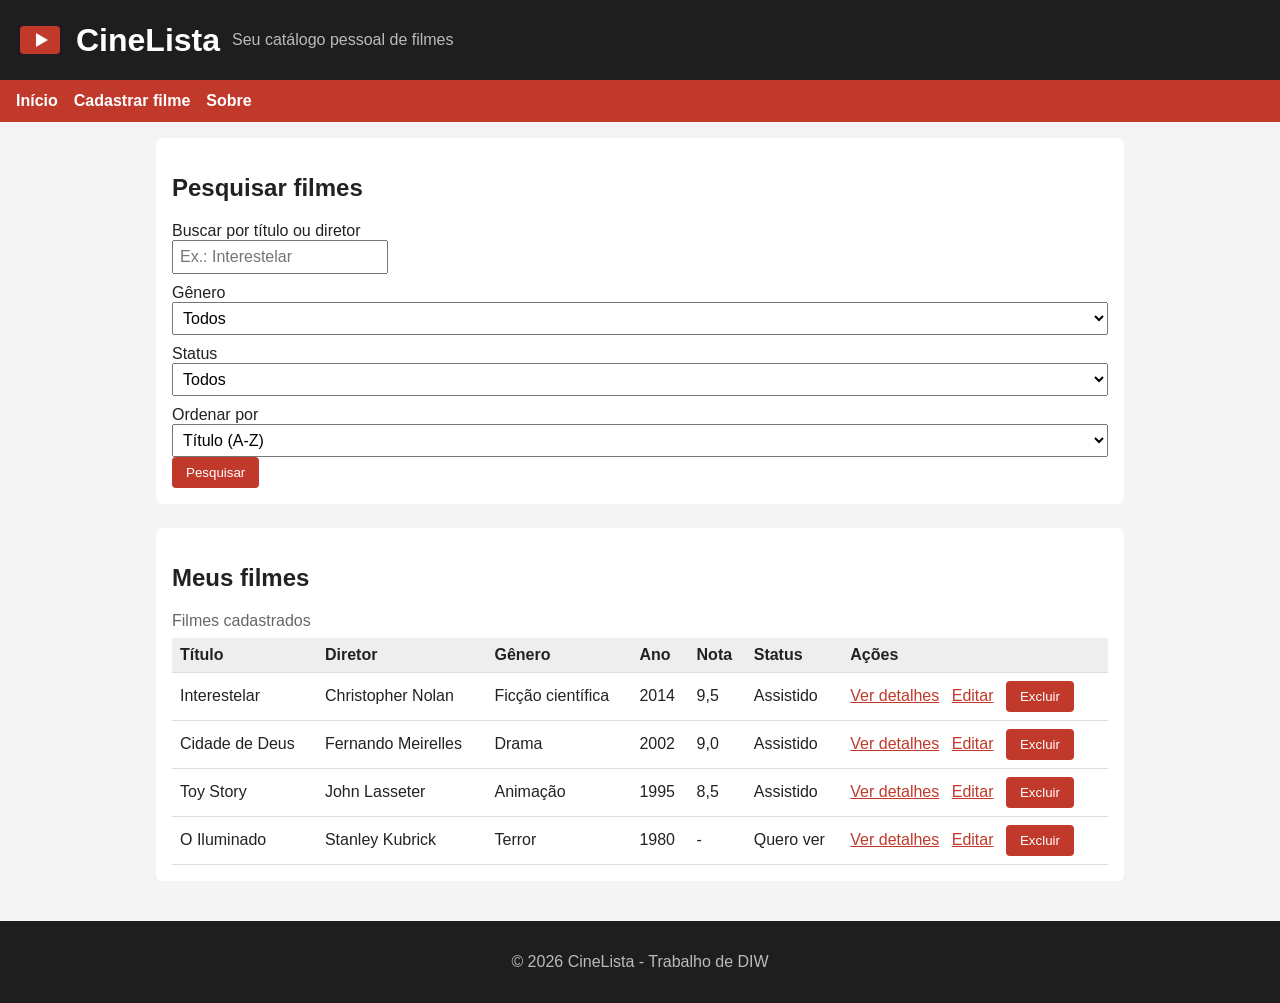
==== index.html @ 310cdd73 "feat: adiciona listagem de filmes com pesquisa, filtro e ordenação" ====
<!DOCTYPE html>
<html lang="pt-BR">
<head>
    <meta charset="UTF-8">
    <meta name="viewport" content="width=device-width, initial-scale=1.0">
    <title>CineLista - Catálogo de Filmes</title>
    <link rel="stylesheet" href="assets/css/style.css">
</head>
<body>
    <header>
        <img src="assets/img/logo.svg" alt="Logo do CineLista" width="48" height="48">
        <h1>CineLista</h1>
        <p>Seu catálogo pessoal de filmes</p>
    </header>

    <nav>
        <ul>
            <li><a href="index.html">Início</a></li>
            <li><a href="pages/cadastro.html">Cadastrar filme</a></li>
            <li><a href="pages/sobre.html">Sobre</a></li>
        </ul>
    </nav>

    <main>
        <section>
            <h2>Pesquisar filmes</h2>

            <form action="#" role="search">
                <label for="pesquisa">Buscar por título ou diretor</label>
                <input type="search" id="pesquisa" name="pesquisa" placeholder="Ex.: Interestelar">

                <label for="filtro-genero">Gênero</label>
                <select id="filtro-genero" name="filtro-genero">
                    <option value="">Todos</option>
                    <option value="acao">Ação</option>
                    <option value="animacao">Animação</option>
                    <option value="comedia">Comédia</option>
                    <option value="drama">Drama</option>
                    <option value="ficcao">Ficção científica</option>
                    <option value="terror">Terror</option>
                </select>

                <label for="filtro-status">Status</label>
                <select id="filtro-status" name="filtro-status">
                    <option value="">Todos</option>
                    <option value="assistido">Assistido</option>
                    <option value="quero-ver">Quero ver</option>
                </select>

                <label for="ordenar">Ordenar por</label>
                <select id="ordenar" name="ordenar">
                    <option value="titulo">Título (A-Z)</option>
                    <option value="ano">Ano de lançamento</option>
                    <option value="nota">Maior nota</option>
                </select>

                <button type="submit">Pesquisar</button>
            </form>
        </section>

        <section>
            <h2>Meus filmes</h2>

            <!-- Dados de exemplo, serão gerados com JavaScript depois -->
            <table>
                <caption>Filmes cadastrados</caption>
                <thead>
                    <tr>
                        <th scope="col">Título</th>
                        <th scope="col">Diretor</th>
                        <th scope="col">Gênero</th>
                        <th scope="col">Ano</th>
                        <th scope="col">Nota</th>
                        <th scope="col">Status</th>
                        <th scope="col">Ações</th>
                    </tr>
                </thead>
                <tbody>
                    <tr>
                        <td>Interestelar</td>
                        <td>Christopher Nolan</td>
                        <td>Ficção científica</td>
                        <td>2014</td>
                        <td>9,5</td>
                        <td>Assistido</td>
                        <td>
                            <a href="pages/detalhes.html">Ver detalhes</a>
                            <a href="pages/cadastro.html">Editar</a>
                            <button type="button">Excluir</button>
                        </td>
                    </tr>
                    <tr>
                        <td>Cidade de Deus</td>
                        <td>Fernando Meirelles</td>
                        <td>Drama</td>
                        <td>2002</td>
                        <td>9,0</td>
                        <td>Assistido</td>
                        <td>
                            <a href="pages/detalhes.html">Ver detalhes</a>
                            <a href="pages/cadastro.html">Editar</a>
                            <button type="button">Excluir</button>
                        </td>
                    </tr>
                    <tr>
                        <td>Toy Story</td>
                        <td>John Lasseter</td>
                        <td>Animação</td>
                        <td>1995</td>
                        <td>8,5</td>
                        <td>Assistido</td>
                        <td>
                            <a href="pages/detalhes.html">Ver detalhes</a>
                            <a href="pages/cadastro.html">Editar</a>
                            <button type="button">Excluir</button>
                        </td>
                    </tr>
                    <tr>
                        <td>O Iluminado</td>
                        <td>Stanley Kubrick</td>
                        <td>Terror</td>
                        <td>1980</td>
                        <td>-</td>
                        <td>Quero ver</td>
                        <td>
                            <a href="pages/detalhes.html">Ver detalhes</a>
                            <a href="pages/cadastro.html">Editar</a>
                            <button type="button">Excluir</button>
                        </td>
                    </tr>
                </tbody>
            </table>
        </section>
    </main>

    <footer>
        <p>&copy; 2026 CineLista - Trabalho de DIW</p>
    </footer>

    <script src="assets/js/script.js"></script>
</body>
</html>
---- assets/css/style.css ----
* {
    box-sizing: border-box;
}

body {
    margin: 0;
    font-family: Arial, Helvetica, sans-serif;
    background-color: #f4f4f4;
    color: #222;
}

header {
    display: flex;
    align-items: center;
    gap: 12px;
    padding: 16px;
    background-color: #1e1e1e;
    color: #fff;
}

header h1 {
    margin: 0;
}

header p {
    margin: 0;
    color: #bbb;
}

nav ul {
    display: flex;
    gap: 16px;
    margin: 0;
    padding: 12px 16px;
    list-style: none;
    background-color: #c0392b;
}

nav a {
    color: #fff;
    text-decoration: none;
    font-weight: bold;
}

main {
    max-width: 1000px;
    margin: 0 auto;
    padding: 16px;
}

footer {
    padding: 16px;
    text-align: center;
    background-color: #1e1e1e;
    color: #bbb;
}

section {
    margin-bottom: 24px;
    padding: 16px;
    background-color: #fff;
    border-radius: 6px;
}

fieldset {
    margin-bottom: 16px;
    border: 1px solid #ddd;
}

form label {
    display: block;
    margin-top: 10px;
}

form input[type="radio"] + label {
    display: inline;
    margin-right: 12px;
}

input,
select,
textarea {
    padding: 6px;
    font-size: 1rem;
}

input[type="text"],
input[type="url"],
select,
textarea {
    width: 100%;
}

button {
    padding: 8px 14px;
    border: none;
    border-radius: 4px;
    background-color: #c0392b;
    color: #fff;
    cursor: pointer;
}

button[type="reset"] {
    background-color: #777;
}

table {
    width: 100%;
    border-collapse: collapse;
}

caption {
    margin-bottom: 8px;
    text-align: left;
    color: #666;
}

th,
td {
    padding: 8px;
    border-bottom: 1px solid #ddd;
    text-align: left;
}

th {
    background-color: #eee;
}

td a {
    margin-right: 8px;
    color: #c0392b;
}

/* Deixa a tabela rolar sozinha em telas pequenas */
@media (max-width: 700px) {
    table {
        display: block;
        overflow-x: auto;
    }
}
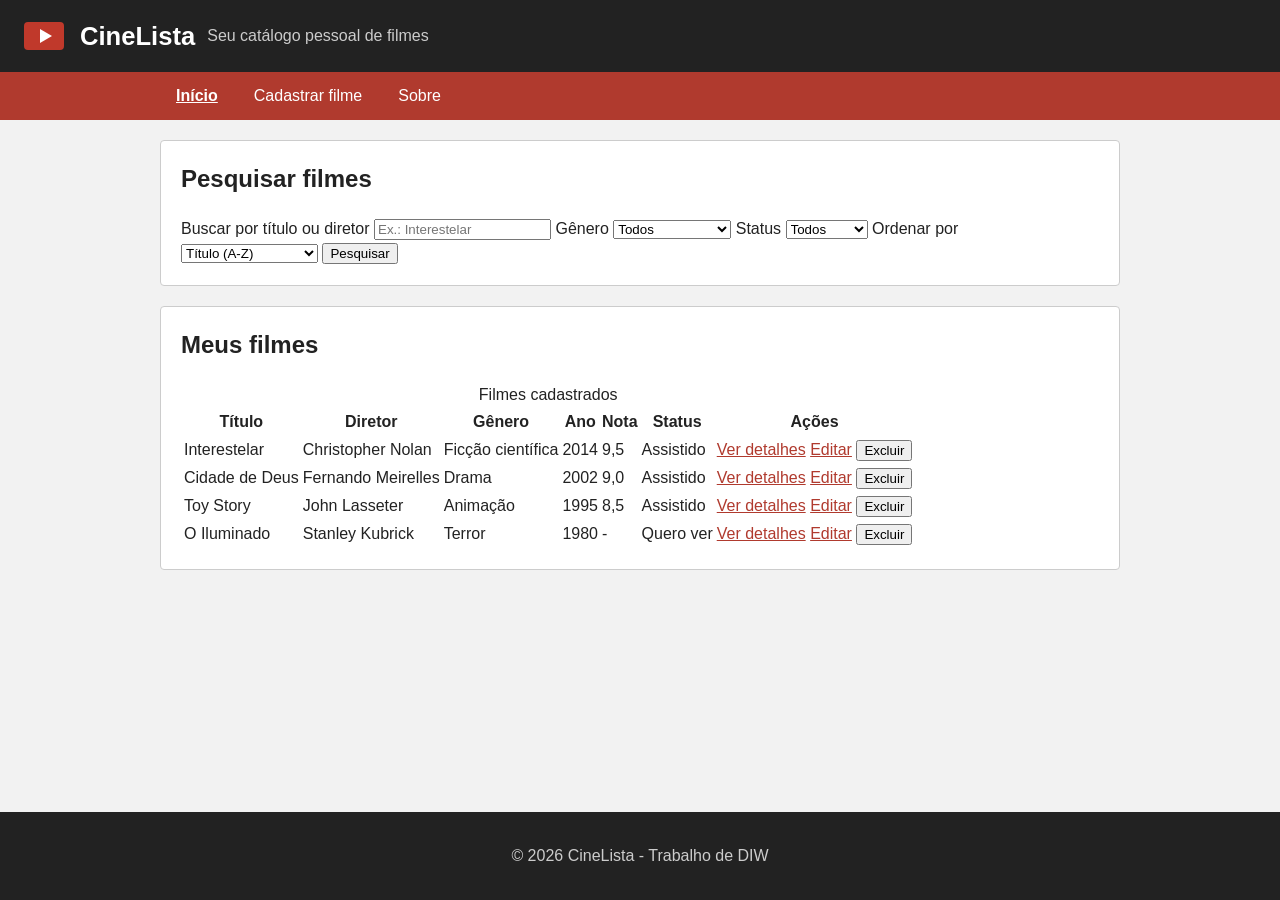
==== commit e1297acc: "style: define cores, fonte e layout base do site" ====
--- a/index.html
+++ b/index.html
@@ -15,7 +15,7 @@
 
     <nav>
         <ul>
-            <li><a href="index.html">Início</a></li>
+            <li><a href="index.html" aria-current="page">Início</a></li>
             <li><a href="pages/cadastro.html">Cadastrar filme</a></li>
             <li><a href="pages/sobre.html">Sobre</a></li>
         </ul>
--- a/assets/css/style.css
+++ b/assets/css/style.css
@@ -1,140 +1,116 @@
+/* Cores usadas no site */
+:root {
+    --vermelho: #b03a2e;
+    --vermelho-escuro: #8a2c23;
+    --escuro: #222222;
+    --cinza: #555555;
+    --borda: #cccccc;
+    --fundo: #f2f2f2;
+}
+
 * {
     box-sizing: border-box;
 }
 
 body {
+    display: flex;
+    flex-direction: column;
+    min-height: 100vh;
     margin: 0;
     font-family: Arial, Helvetica, sans-serif;
-    background-color: #f4f4f4;
-    color: #222;
+    font-size: 16px;
+    line-height: 1.5;
+    color: var(--escuro);
+    background-color: var(--fundo);
+}
+
+h2 {
+    margin-top: 0;
+    font-size: 1.5rem;
+}
+
+a {
+    color: var(--vermelho);
+}
+
+img {
+    max-width: 100%;
+}
+
+/* Contorno visível ao navegar com o teclado */
+a:focus-visible,
+button:focus-visible {
+    outline: 3px solid #1a73e8;
+    outline-offset: 2px;
 }
 
 header {
     display: flex;
     align-items: center;
     gap: 12px;
-    padding: 16px;
-    background-color: #1e1e1e;
+    padding: 12px 20px;
     color: #fff;
+    background-color: var(--escuro);
 }
 
 header h1 {
     margin: 0;
+    font-size: 1.6rem;
 }
 
 header p {
     margin: 0;
-    color: #bbb;
+    color: #cccccc;
+}
+
+nav {
+    background-color: var(--vermelho);
 }
 
 nav ul {
     display: flex;
-    gap: 16px;
-    margin: 0;
-    padding: 12px 16px;
+    gap: 4px;
+    max-width: 1000px;
+    margin: 0 auto;
+    padding: 0 20px;
     list-style: none;
-    background-color: #c0392b;
 }
 
 nav a {
+    display: block;
+    padding: 12px 16px;
     color: #fff;
     text-decoration: none;
+}
+
+nav a:hover {
+    background-color: var(--vermelho-escuro);
+}
+
+nav a[aria-current="page"] {
     font-weight: bold;
+    text-decoration: underline;
 }
 
 main {
+    flex: 1;
+    width: 100%;
     max-width: 1000px;
     margin: 0 auto;
-    padding: 16px;
+    padding: 20px;
+}
+
+section {
+    margin-bottom: 20px;
+    padding: 20px;
+    background-color: #fff;
+    border: 1px solid var(--borda);
+    border-radius: 4px;
 }
 
 footer {
     padding: 16px;
     text-align: center;
-    background-color: #1e1e1e;
-    color: #bbb;
+    color: #cccccc;
+    background-color: var(--escuro);
 }
-
-section {
-    margin-bottom: 24px;
-    padding: 16px;
-    background-color: #fff;
-    border-radius: 6px;
-}
-
-fieldset {
-    margin-bottom: 16px;
-    border: 1px solid #ddd;
-}
-
-form label {
-    display: block;
-    margin-top: 10px;
-}
-
-form input[type="radio"] + label {
-    display: inline;
-    margin-right: 12px;
-}
-
-input,
-select,
-textarea {
-    padding: 6px;
-    font-size: 1rem;
-}
-
-input[type="text"],
-input[type="url"],
-select,
-textarea {
-    width: 100%;
-}
-
-button {
-    padding: 8px 14px;
-    border: none;
-    border-radius: 4px;
-    background-color: #c0392b;
-    color: #fff;
-    cursor: pointer;
-}
-
-button[type="reset"] {
-    background-color: #777;
-}
-
-table {
-    width: 100%;
-    border-collapse: collapse;
-}
-
-caption {
-    margin-bottom: 8px;
-    text-align: left;
-    color: #666;
-}
-
-th,
-td {
-    padding: 8px;
-    border-bottom: 1px solid #ddd;
-    text-align: left;
-}
-
-th {
-    background-color: #eee;
-}
-
-td a {
-    margin-right: 8px;
-    color: #c0392b;
-}
-
-/* Deixa a tabela rolar sozinha em telas pequenas */
-@media (max-width: 700px) {
-    table {
-        display: block;
-        overflow-x: auto;
-    }
-}
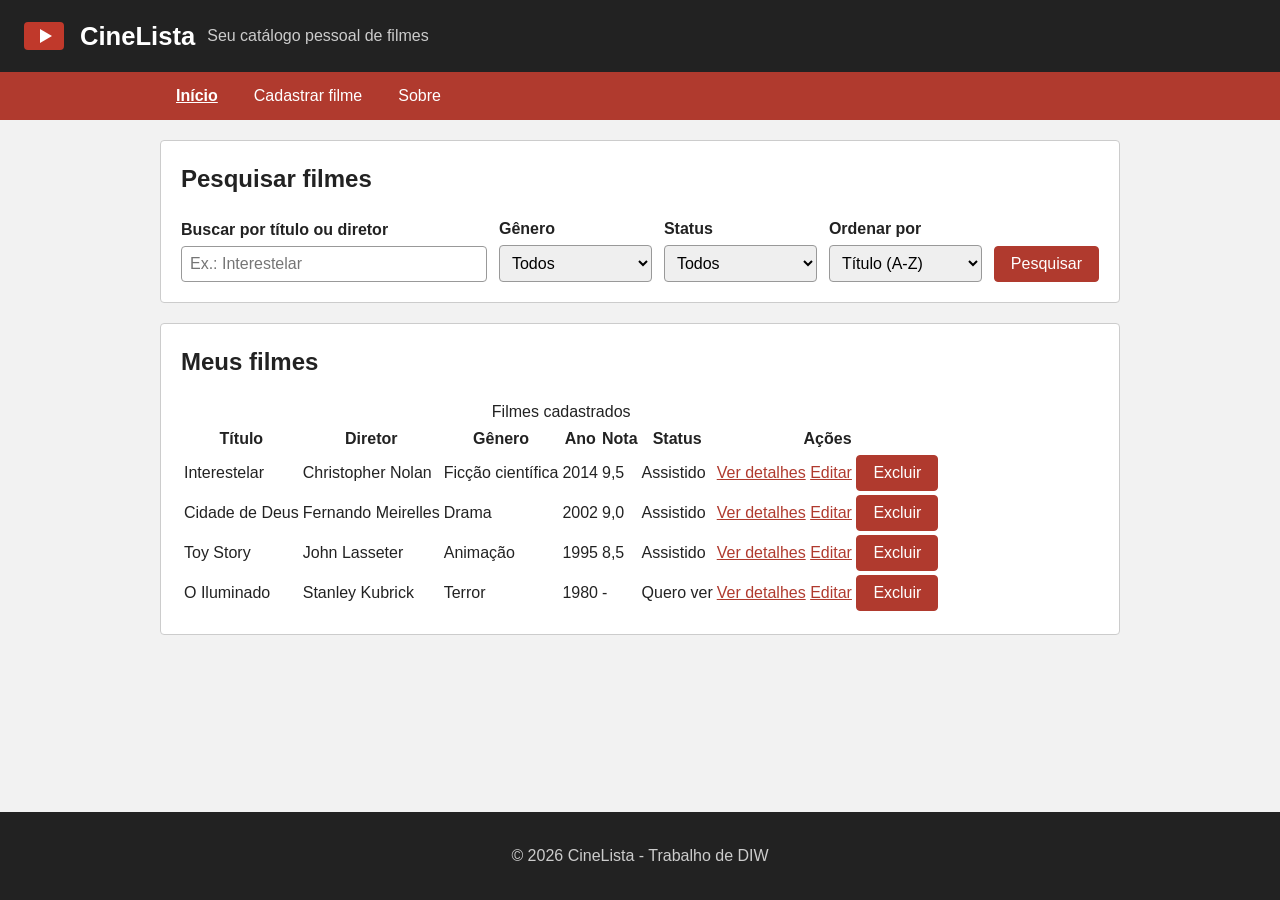
==== commit 82404d21: "style: organiza pesquisa, filtros e ordenação com grid" ====
--- a/index.html
+++ b/index.html
@@ -25,34 +25,42 @@
         <section>
             <h2>Pesquisar filmes</h2>
 
-            <form action="#" role="search">
-                <label for="pesquisa">Buscar por título ou diretor</label>
-                <input type="search" id="pesquisa" name="pesquisa" placeholder="Ex.: Interestelar">
+            <form action="#" role="search" class="pesquisa">
+                <div class="campo">
+                    <label for="pesquisa">Buscar por título ou diretor</label>
+                    <input type="search" id="pesquisa" name="pesquisa" placeholder="Ex.: Interestelar">
+                </div>
 
-                <label for="filtro-genero">Gênero</label>
-                <select id="filtro-genero" name="filtro-genero">
-                    <option value="">Todos</option>
-                    <option value="acao">Ação</option>
-                    <option value="animacao">Animação</option>
-                    <option value="comedia">Comédia</option>
-                    <option value="drama">Drama</option>
-                    <option value="ficcao">Ficção científica</option>
-                    <option value="terror">Terror</option>
-                </select>
+                <div class="campo">
+                    <label for="filtro-genero">Gênero</label>
+                    <select id="filtro-genero" name="filtro-genero">
+                        <option value="">Todos</option>
+                        <option value="acao">Ação</option>
+                        <option value="animacao">Animação</option>
+                        <option value="comedia">Comédia</option>
+                        <option value="drama">Drama</option>
+                        <option value="ficcao">Ficção científica</option>
+                        <option value="terror">Terror</option>
+                    </select>
+                </div>
 
-                <label for="filtro-status">Status</label>
-                <select id="filtro-status" name="filtro-status">
-                    <option value="">Todos</option>
-                    <option value="assistido">Assistido</option>
-                    <option value="quero-ver">Quero ver</option>
-                </select>
+                <div class="campo">
+                    <label for="filtro-status">Status</label>
+                    <select id="filtro-status" name="filtro-status">
+                        <option value="">Todos</option>
+                        <option value="assistido">Assistido</option>
+                        <option value="quero-ver">Quero ver</option>
+                    </select>
+                </div>
 
-                <label for="ordenar">Ordenar por</label>
-                <select id="ordenar" name="ordenar">
-                    <option value="titulo">Título (A-Z)</option>
-                    <option value="ano">Ano de lançamento</option>
-                    <option value="nota">Maior nota</option>
-                </select>
+                <div class="campo">
+                    <label for="ordenar">Ordenar por</label>
+                    <select id="ordenar" name="ordenar">
+                        <option value="titulo">Título (A-Z)</option>
+                        <option value="ano">Ano de lançamento</option>
+                        <option value="nota">Maior nota</option>
+                    </select>
+                </div>
 
                 <button type="submit">Pesquisar</button>
             </form>
--- a/assets/css/style.css
+++ b/assets/css/style.css
@@ -114,3 +114,112 @@
     color: #cccccc;
     background-color: var(--escuro);
 }
+
+/* Botões */
+button,
+.botao {
+    display: inline-block;
+    padding: 8px 16px;
+    font-size: 1rem;
+    color: #fff;
+    text-decoration: none;
+    background-color: var(--vermelho);
+    border: 1px solid var(--vermelho);
+    border-radius: 4px;
+    cursor: pointer;
+}
+
+button:hover,
+.botao:hover {
+    background-color: var(--vermelho-escuro);
+}
+
+.secundario {
+    color: var(--escuro);
+    background-color: #fff;
+    border-color: var(--borda);
+}
+
+.secundario:hover {
+    background-color: #e6e6e6;
+}
+
+/* Formulário */
+.formulario fieldset {
+    display: grid;
+    grid-template-columns: 1fr 1fr;
+    gap: 16px;
+    margin: 0 0 20px;
+    padding: 16px;
+    border: 1px solid var(--borda);
+}
+
+legend {
+    font-weight: bold;
+}
+
+.campo {
+    display: flex;
+    flex-direction: column;
+    gap: 4px;
+}
+
+/* Campo que ocupa as duas colunas */
+.inteiro {
+    grid-column: 1 / 3;
+}
+
+label {
+    font-weight: bold;
+}
+
+input,
+select,
+textarea {
+    width: 100%;
+    padding: 8px;
+    font-family: inherit;
+    font-size: 1rem;
+    border: 1px solid #999999;
+    border-radius: 4px;
+}
+
+input:focus,
+select:focus,
+textarea:focus {
+    border-color: #1a73e8;
+    outline: 2px solid #1a73e8;
+}
+
+.opcoes {
+    display: flex;
+    gap: 20px;
+}
+
+.opcoes label {
+    font-weight: normal;
+}
+
+.opcoes input {
+    width: auto;
+}
+
+.botoes {
+    display: flex;
+    gap: 10px;
+}
+
+/* Pesquisa, filtros e ordenação lado a lado */
+.pesquisa {
+    display: grid;
+    grid-template-columns: 2fr 1fr 1fr 1fr auto;
+    gap: 12px;
+    align-items: end;
+}
+
+.aviso {
+    padding: 10px;
+    background-color: #fff8dc;
+    border: 1px solid #e0c96b;
+    border-radius: 4px;
+}
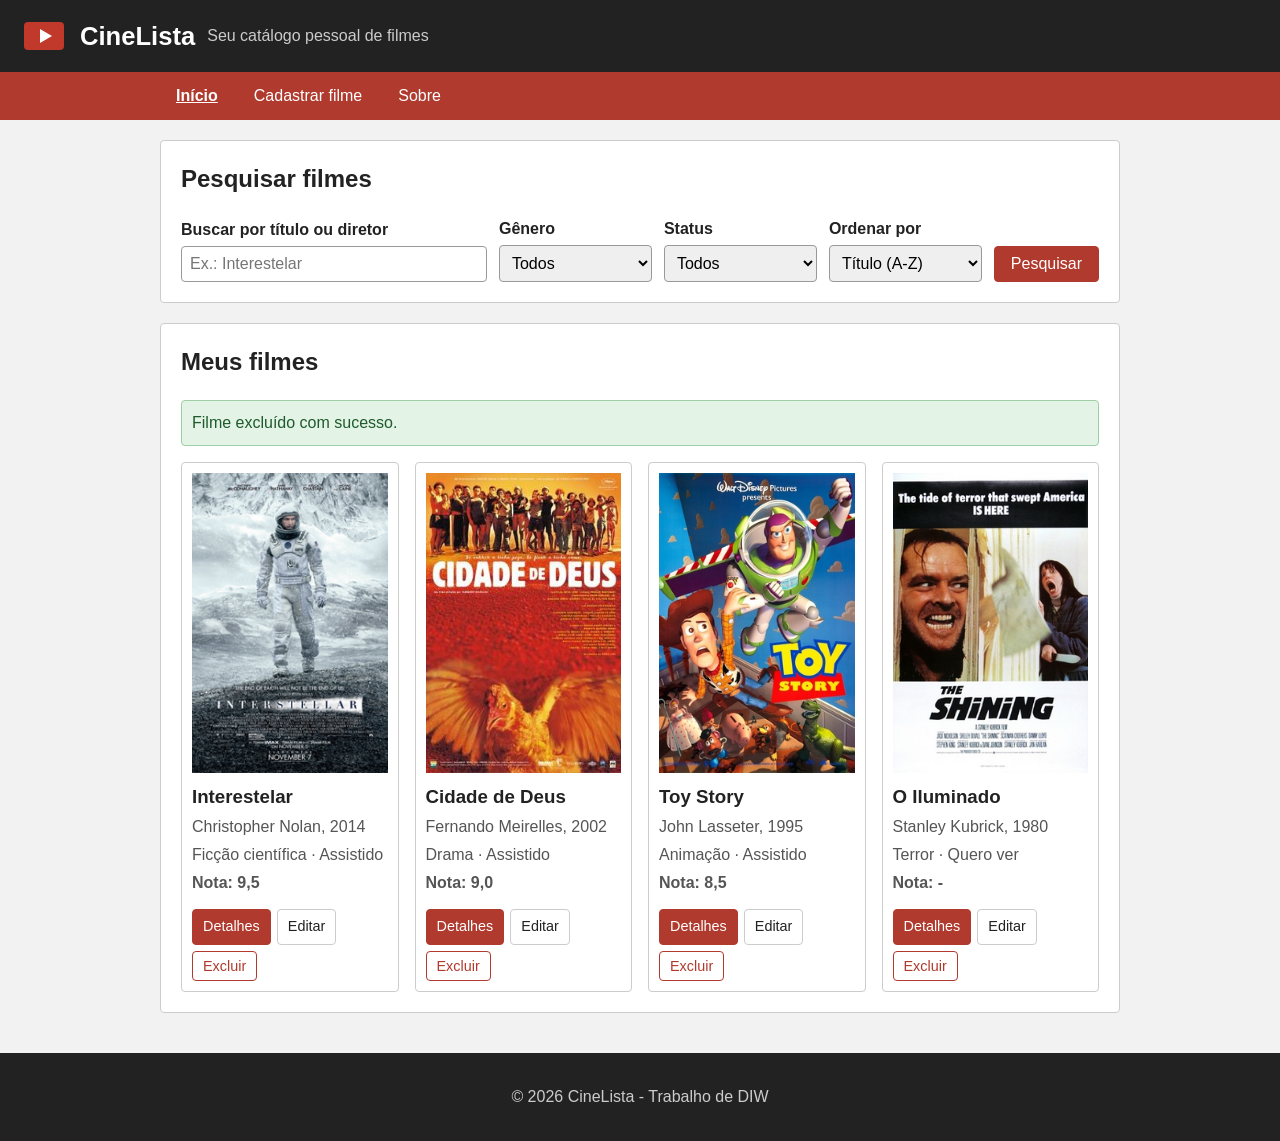
==== commit e5dc6983: "style: troca tabela por cards com os pôsteres dos filmes" ====
--- a/index.html
+++ b/index.html
@@ -69,75 +69,65 @@
         <section>
             <h2>Meus filmes</h2>
 
+            <p class="sucesso">Filme excluído com sucesso.</p>
+
             <!-- Dados de exemplo, serão gerados com JavaScript depois -->
-            <table>
-                <caption>Filmes cadastrados</caption>
-                <thead>
-                    <tr>
-                        <th scope="col">Título</th>
-                        <th scope="col">Diretor</th>
-                        <th scope="col">Gênero</th>
-                        <th scope="col">Ano</th>
-                        <th scope="col">Nota</th>
-                        <th scope="col">Status</th>
-                        <th scope="col">Ações</th>
-                    </tr>
-                </thead>
-                <tbody>
-                    <tr>
-                        <td>Interestelar</td>
-                        <td>Christopher Nolan</td>
-                        <td>Ficção científica</td>
-                        <td>2014</td>
-                        <td>9,5</td>
-                        <td>Assistido</td>
-                        <td>
-                            <a href="pages/detalhes.html">Ver detalhes</a>
-                            <a href="pages/cadastro.html">Editar</a>
-                            <button type="button">Excluir</button>
-                        </td>
-                    </tr>
-                    <tr>
-                        <td>Cidade de Deus</td>
-                        <td>Fernando Meirelles</td>
-                        <td>Drama</td>
-                        <td>2002</td>
-                        <td>9,0</td>
-                        <td>Assistido</td>
-                        <td>
-                            <a href="pages/detalhes.html">Ver detalhes</a>
-                            <a href="pages/cadastro.html">Editar</a>
-                            <button type="button">Excluir</button>
-                        </td>
-                    </tr>
-                    <tr>
-                        <td>Toy Story</td>
-                        <td>John Lasseter</td>
-                        <td>Animação</td>
-                        <td>1995</td>
-                        <td>8,5</td>
-                        <td>Assistido</td>
-                        <td>
-                            <a href="pages/detalhes.html">Ver detalhes</a>
-                            <a href="pages/cadastro.html">Editar</a>
-                            <button type="button">Excluir</button>
-                        </td>
-                    </tr>
-                    <tr>
-                        <td>O Iluminado</td>
-                        <td>Stanley Kubrick</td>
-                        <td>Terror</td>
-                        <td>1980</td>
-                        <td>-</td>
-                        <td>Quero ver</td>
-                        <td>
-                            <a href="pages/detalhes.html">Ver detalhes</a>
-                            <a href="pages/cadastro.html">Editar</a>
-                            <button type="button">Excluir</button>
-                        </td>
-                    </tr>
-                </tbody>
-            </table>
+            <div class="lista">
+                <article class="card">
+                    <img src="assets/img/interestelar.jpg" alt="Pôster de Interestelar">
+                    <h3>Interestelar</h3>
+                    <p>Christopher Nolan, 2014</p>
+                    <p>Ficção científica · Assistido</p>
+                    <p><strong>Nota: 9,5</strong></p>
+                    <div class="acoes">
+                        <a href="pages/detalhes.html" class="botao">Detalhes</a>
+                        <a href="pages/cadastro.html" class="botao secundario">Editar</a>
+                        <button type="button" class="excluir">Excluir</button>
+                    </div>
+                </article>
+
+                <article class="card">
+                    <img src="assets/img/cidade-de-deus.jpg" alt="Pôster de Cidade de Deus">
+                    <h3>Cidade de Deus</h3>
+                    <p>Fernando Meirelles, 2002</p>
+                    <p>Drama · Assistido</p>
+                    <p><strong>Nota: 9,0</strong></p>
+                    <div class="acoes">
+                        <a href="pages/detalhes.html" class="botao">Detalhes</a>
+                        <a href="pages/cadastro.html" class="botao secundario">Editar</a>
+                        <button type="button" class="excluir">Excluir</button>
+                    </div>
+                </article>
+
+                <article class="card">
+                    <img src="assets/img/toy-story.jpg" alt="Pôster de Toy Story">
+                    <h3>Toy Story</h3>
+                    <p>John Lasseter, 1995</p>
+                    <p>Animação · Assistido</p>
+                    <p><strong>Nota: 8,5</strong></p>
+                    <div class="acoes">
+                        <a href="pages/detalhes.html" class="botao">Detalhes</a>
+                        <a href="pages/cadastro.html" class="botao secundario">Editar</a>
+                        <button type="button" class="excluir">Excluir</button>
+                    </div>
+                </article>
+
+                <article class="card">
+                    <img src="assets/img/o-iluminado.jpg" alt="Pôster de O Iluminado">
+                    <h3>O Iluminado</h3>
+                    <p>Stanley Kubrick, 1980</p>
+                    <p>Terror · Quero ver</p>
+                    <p><strong>Nota: -</strong></p>
+                    <div class="acoes">
+                        <a href="pages/detalhes.html" class="botao">Detalhes</a>
+                        <a href="pages/cadastro.html" class="botao secundario">Editar</a>
+                        <button type="button" class="excluir">Excluir</button>
+                    </div>
+                </article>
+            </div>
+
+            <!-- Mostrado quando a pesquisa não encontrar nada (Etapa 3) -->
+            <p class="vazio" hidden>Nenhum filme encontrado.</p>
         </section>
     </main>
 
--- a/assets/css/style.css
+++ b/assets/css/style.css
@@ -217,6 +217,78 @@
     align-items: end;
 }
 
+/* Listagem em cards */
+.lista {
+    display: grid;
+    grid-template-columns: repeat(4, 1fr);
+    gap: 16px;
+}
+
+.card {
+    display: flex;
+    flex-direction: column;
+    padding: 10px;
+    border: 1px solid var(--borda);
+    border-radius: 4px;
+}
+
+.card:hover {
+    border-color: var(--vermelho);
+}
+
+.card img {
+    width: 100%;
+    height: 300px;
+    object-fit: cover;
+}
+
+.card h3 {
+    margin: 10px 0 4px;
+}
+
+.card p {
+    margin: 0 0 4px;
+    color: var(--cinza);
+}
+
+.acoes {
+    display: flex;
+    flex-wrap: wrap;
+    gap: 6px;
+    margin-top: auto;
+    padding-top: 10px;
+}
+
+.acoes .botao,
+.acoes button {
+    padding: 6px 10px;
+    font-size: 0.9rem;
+}
+
+.excluir {
+    color: var(--vermelho);
+    background-color: #fff;
+}
+
+.excluir:hover {
+    color: #fff;
+}
+
+.sucesso {
+    padding: 10px;
+    color: #1e5a2b;
+    background-color: #e3f3e6;
+    border: 1px solid #9ccfa6;
+    border-radius: 4px;
+}
+
+.vazio {
+    padding: 20px;
+    text-align: center;
+    color: var(--cinza);
+    border: 1px dashed var(--borda);
+}
+
 .aviso {
     padding: 10px;
     background-color: #fff8dc;
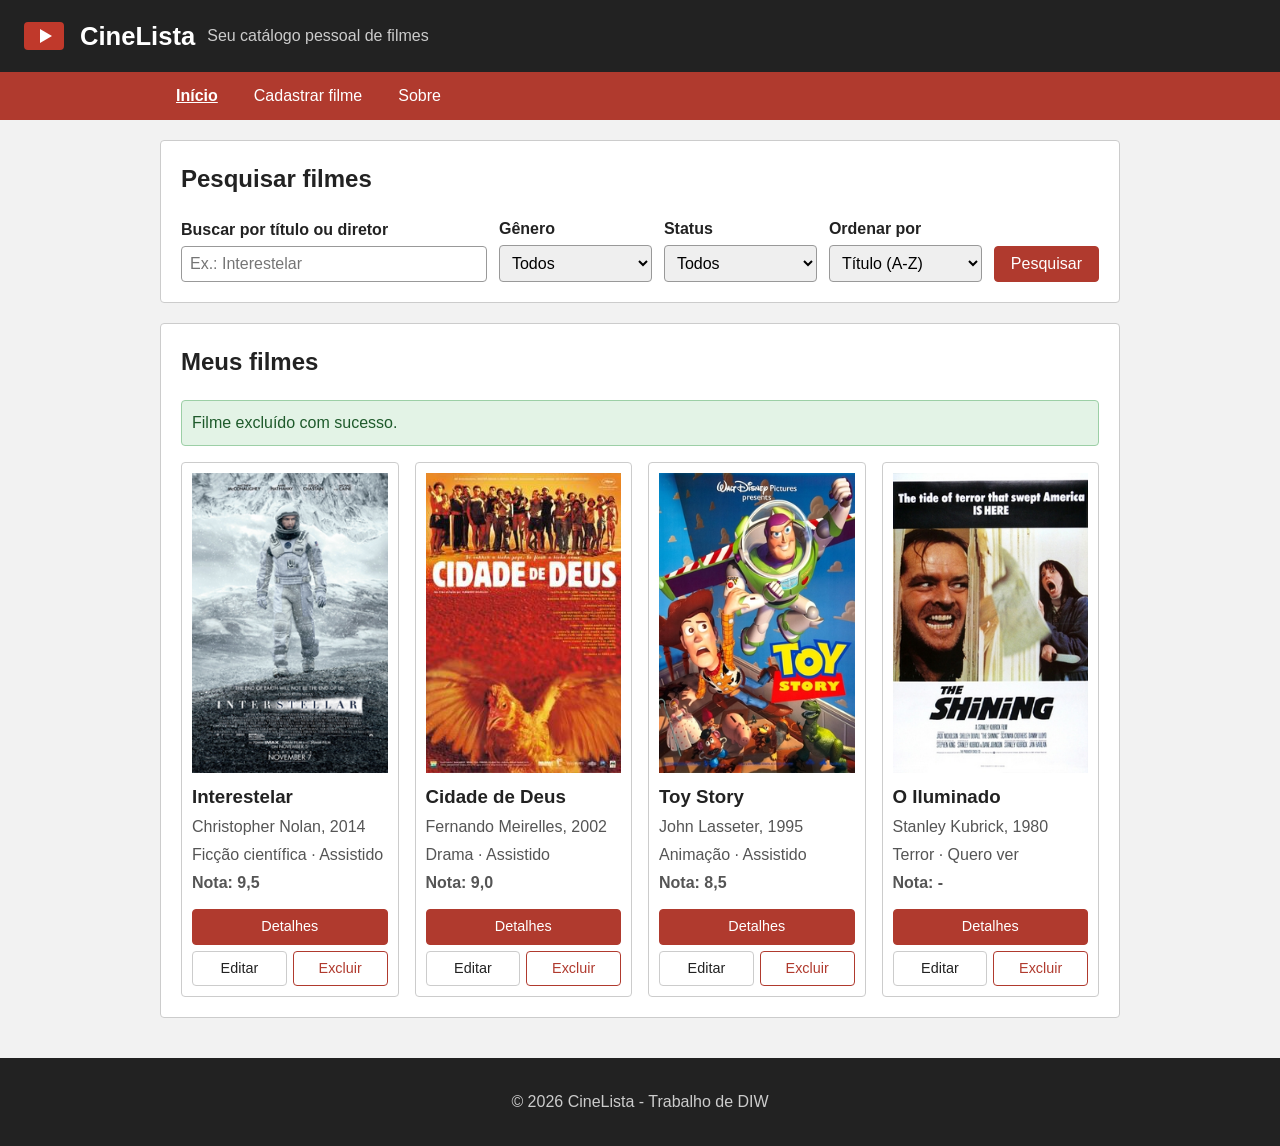
==== commit d45c254d: "feat: adiciona armazenamento dos filmes com localStorage" ====
--- a/index.html
+++ b/index.html
@@ -135,6 +135,6 @@
         <p>&copy; 2026 CineLista - Trabalho de DIW</p>
     </footer>
 
-    <script src="assets/js/script.js"></script>
+    <script src="assets/js/dados.js"></script>
 </body>
 </html>
--- a/assets/css/style.css
+++ b/assets/css/style.css
@@ -251,18 +251,24 @@
     color: var(--cinza);
 }
 
+/* "Detalhes" em cima, "Editar" e "Excluir" embaixo */
 .acoes {
-    display: flex;
-    flex-wrap: wrap;
+    display: grid;
+    grid-template-columns: 1fr 1fr;
     gap: 6px;
     margin-top: auto;
     padding-top: 10px;
+}
+
+.acoes .botao:first-child {
+    grid-column: 1 / 3;
 }
 
 .acoes .botao,
 .acoes button {
     padding: 6px 10px;
     font-size: 0.9rem;
+    text-align: center;
 }
 
 .excluir {
@@ -289,9 +295,153 @@
     border: 1px dashed var(--borda);
 }
 
+/* Página de detalhes: filme à esquerda, aside à direita */
+.detalhes {
+    display: grid;
+    grid-template-columns: 3fr 1fr;
+    gap: 20px;
+    align-items: start;
+}
+
+.filme,
+aside {
+    padding: 20px;
+    background-color: #fff;
+    border: 1px solid var(--borda);
+    border-radius: 4px;
+}
+
+/* Dentro do filme: pôster | ficha, e a sinopse embaixo */
+.filme {
+    display: grid;
+    grid-template-columns: 200px 1fr;
+    gap: 20px;
+}
+
+.filme h2,
+.sinopse {
+    grid-column: 1 / 3;
+}
+
+figure {
+    margin: 0;
+}
+
+figcaption {
+    font-size: 0.85rem;
+    color: var(--cinza);
+}
+
+dl {
+    display: grid;
+    grid-template-columns: auto 1fr;
+    gap: 8px 16px;
+    margin: 0;
+    align-content: start;
+}
+
+dt {
+    font-weight: bold;
+}
+
+dd {
+    margin: 0;
+}
+
+aside h3 {
+    margin-top: 0;
+}
+
+aside ul {
+    padding-left: 20px;
+}
+
 .aviso {
     padding: 10px;
     background-color: #fff8dc;
     border: 1px solid #e0c96b;
     border-radius: 4px;
 }
+
+/* Tablets */
+@media (max-width: 900px) {
+    .lista {
+        grid-template-columns: repeat(2, 1fr);
+    }
+
+    .pesquisa {
+        grid-template-columns: 1fr 1fr;
+    }
+
+    .detalhes {
+        grid-template-columns: 1fr;
+    }
+}
+
+/* Celulares */
+@media (max-width: 600px) {
+    header {
+        flex-wrap: wrap;
+    }
+
+    header p {
+        width: 100%;
+    }
+
+    nav ul {
+        flex-direction: column;
+        gap: 0;
+        padding: 0;
+    }
+
+    main {
+        padding: 12px;
+    }
+
+    section {
+        padding: 14px;
+    }
+
+    .pesquisa,
+    .formulario fieldset {
+        grid-template-columns: 1fr;
+    }
+
+    .inteiro {
+        grid-column: auto;
+    }
+
+    .lista {
+        grid-template-columns: 1fr;
+    }
+
+    .card img {
+        width: 200px;
+        height: auto;
+        margin: 0 auto;
+    }
+
+    .filme {
+        grid-template-columns: 1fr;
+    }
+
+    .filme h2,
+    .sinopse {
+        grid-column: auto;
+    }
+
+    figure img {
+        display: block;
+        width: 200px;
+        margin: 0 auto;
+    }
+
+    .botoes {
+        flex-direction: column;
+    }
+
+    .botoes .botao,
+    .botoes button {
+        text-align: center;
+    }
+}
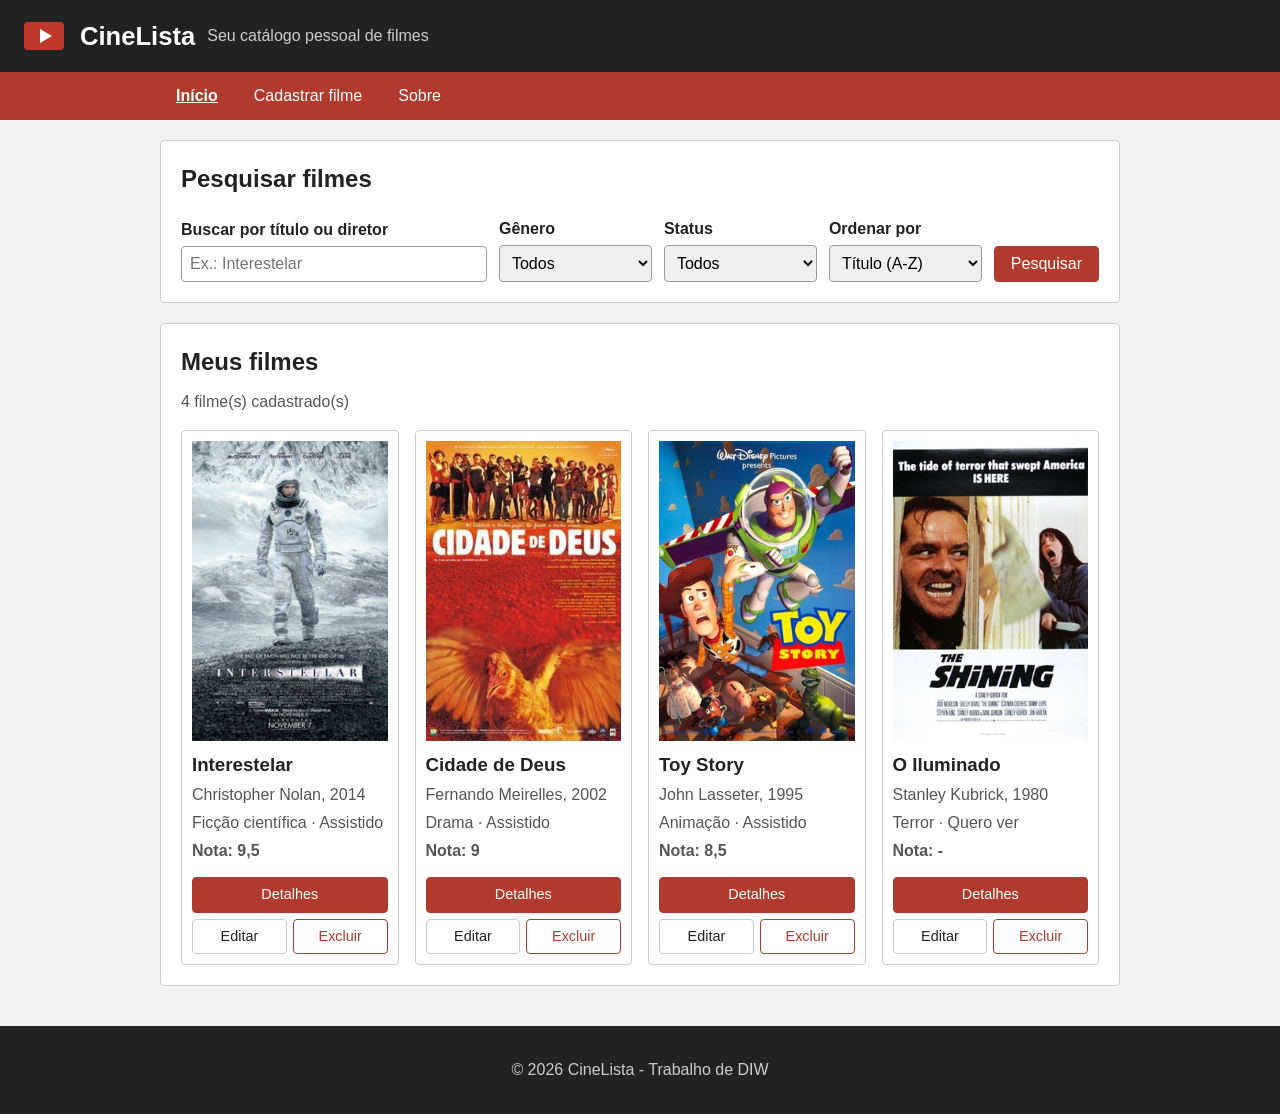
==== commit 877d3d90: "feat: gera a listagem de filmes dinamicamente" ====
--- a/index.html
+++ b/index.html
@@ -69,65 +69,14 @@
         <section>
             <h2>Meus filmes</h2>
 
-            <p class="sucesso">Filme excluído com sucesso.</p>
+            <p id="contador" class="contador"></p>
 
-            <!-- Dados de exemplo, serão gerados com JavaScript depois -->
-            <div class="lista">
-                <article class="card">
-                    <img src="assets/img/interestelar.jpg" alt="Pôster de Interestelar">
-                    <h3>Interestelar</h3>
-                    <p>Christopher Nolan, 2014</p>
-                    <p>Ficção científica · Assistido</p>
-                    <p><strong>Nota: 9,5</strong></p>
-                    <div class="acoes">
-                        <a href="pages/detalhes.html" class="botao">Detalhes</a>
-                        <a href="pages/cadastro.html" class="botao secundario">Editar</a>
-                        <button type="button" class="excluir">Excluir</button>
-                    </div>
-                </article>
+            <p id="mensagem" class="sucesso" role="status" hidden></p>
 
-                <article class="card">
-                    <img src="assets/img/cidade-de-deus.jpg" alt="Pôster de Cidade de Deus">
-                    <h3>Cidade de Deus</h3>
-                    <p>Fernando Meirelles, 2002</p>
-                    <p>Drama · Assistido</p>
-                    <p><strong>Nota: 9,0</strong></p>
-                    <div class="acoes">
-                        <a href="pages/detalhes.html" class="botao">Detalhes</a>
-                        <a href="pages/cadastro.html" class="botao secundario">Editar</a>
-                        <button type="button" class="excluir">Excluir</button>
-                    </div>
-                </article>
+            <!-- Os cards são criados pelo lista.js -->
+            <div id="lista-filmes" class="lista"></div>
 
-                <article class="card">
-                    <img src="assets/img/toy-story.jpg" alt="Pôster de Toy Story">
-                    <h3>Toy Story</h3>
-                    <p>John Lasseter, 1995</p>
-                    <p>Animação · Assistido</p>
-                    <p><strong>Nota: 8,5</strong></p>
-                    <div class="acoes">
-                        <a href="pages/detalhes.html" class="botao">Detalhes</a>
-                        <a href="pages/cadastro.html" class="botao secundario">Editar</a>
-                        <button type="button" class="excluir">Excluir</button>
-                    </div>
-                </article>
-
-                <article class="card">
-                    <img src="assets/img/o-iluminado.jpg" alt="Pôster de O Iluminado">
-                    <h3>O Iluminado</h3>
-                    <p>Stanley Kubrick, 1980</p>
-                    <p>Terror · Quero ver</p>
-                    <p><strong>Nota: -</strong></p>
-                    <div class="acoes">
-                        <a href="pages/detalhes.html" class="botao">Detalhes</a>
-                        <a href="pages/cadastro.html" class="botao secundario">Editar</a>
-                        <button type="button" class="excluir">Excluir</button>
-                    </div>
-                </article>
-            </div>
-
-            <!-- Mostrado quando a pesquisa não encontrar nada (Etapa 3) -->
-            <p class="vazio" hidden>Nenhum filme encontrado.</p>
+            <p id="vazio" class="vazio" hidden></p>
         </section>
     </main>
 
@@ -136,5 +85,6 @@
     </footer>
 
     <script src="assets/js/dados.js"></script>
+    <script src="assets/js/lista.js"></script>
 </body>
 </html>
--- a/assets/css/style.css
+++ b/assets/css/style.css
@@ -445,3 +445,9 @@
         text-align: center;
     }
 }
+
+/* Etapa 3 */
+.contador {
+    margin-top: -10px;
+    color: var(--cinza);
+}
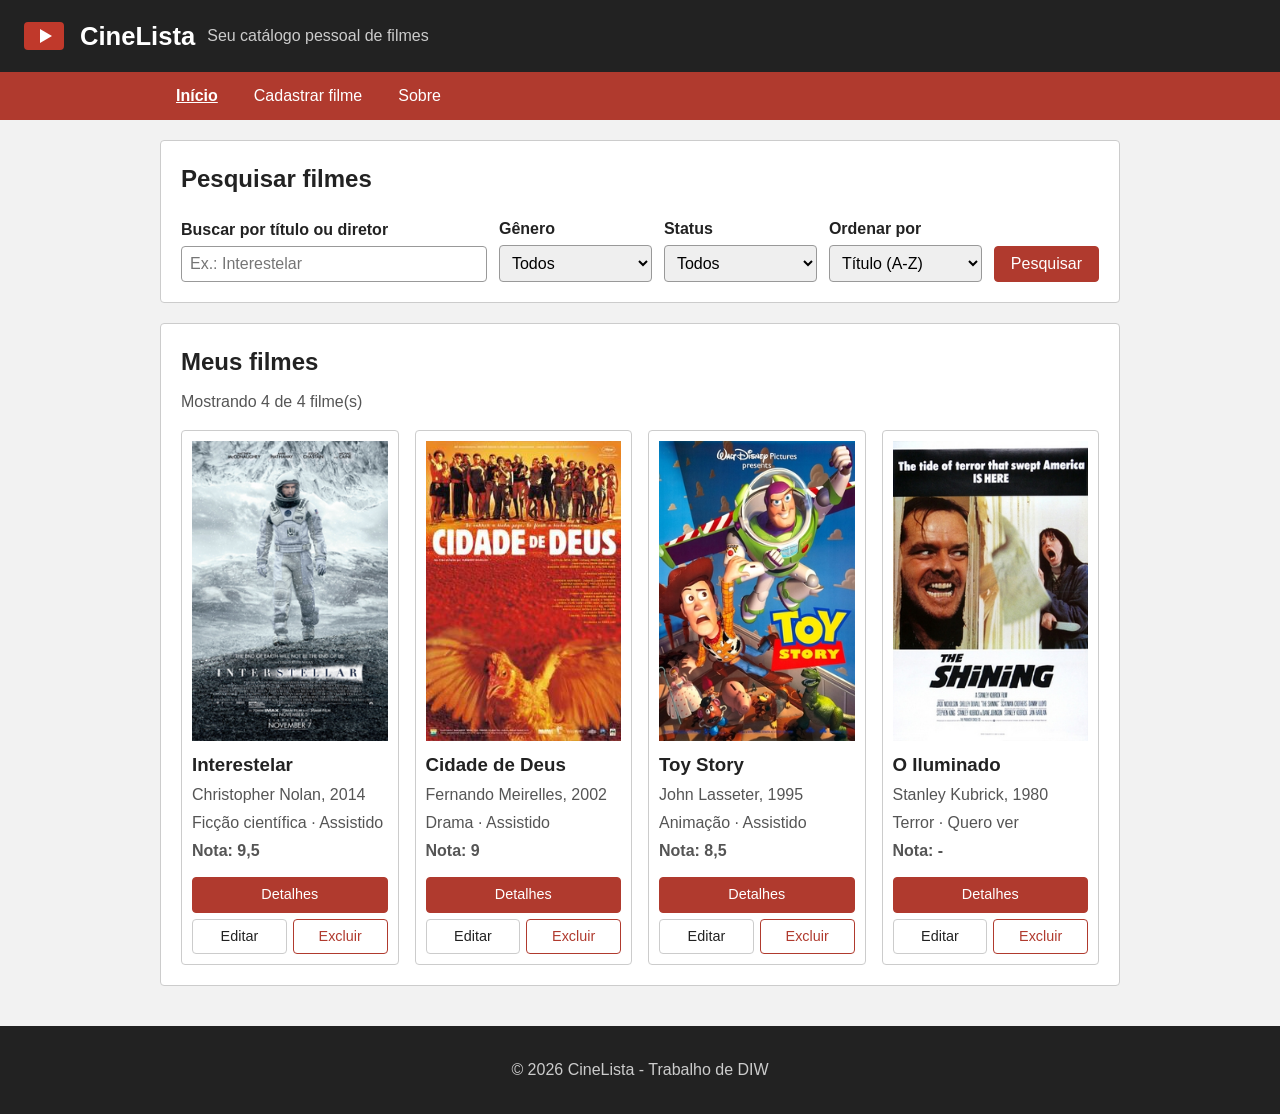
==== commit e168ecfa: "feat: adiciona pesquisa por título ou diretor" ====
--- a/index.html
+++ b/index.html
@@ -25,7 +25,7 @@
         <section>
             <h2>Pesquisar filmes</h2>
 
-            <form action="#" role="search" class="pesquisa">
+            <form id="form-pesquisa" action="#" role="search" class="pesquisa">
                 <div class="campo">
                     <label for="pesquisa">Buscar por título ou diretor</label>
                     <input type="search" id="pesquisa" name="pesquisa" placeholder="Ex.: Interestelar">
--- a/assets/css/style.css
+++ b/assets/css/style.css
@@ -451,3 +451,21 @@
     margin-top: -10px;
     color: var(--cinza);
 }
+
+.alerta-erro {
+    padding: 10px;
+    color: #7a1f17;
+    background-color: #fdecea;
+    border: 1px solid #e6a49c;
+    border-radius: 4px;
+}
+
+.invalido {
+    border-color: var(--vermelho);
+    background-color: #fdf0ef;
+}
+
+.erro {
+    font-size: 0.85rem;
+    color: var(--vermelho);
+}
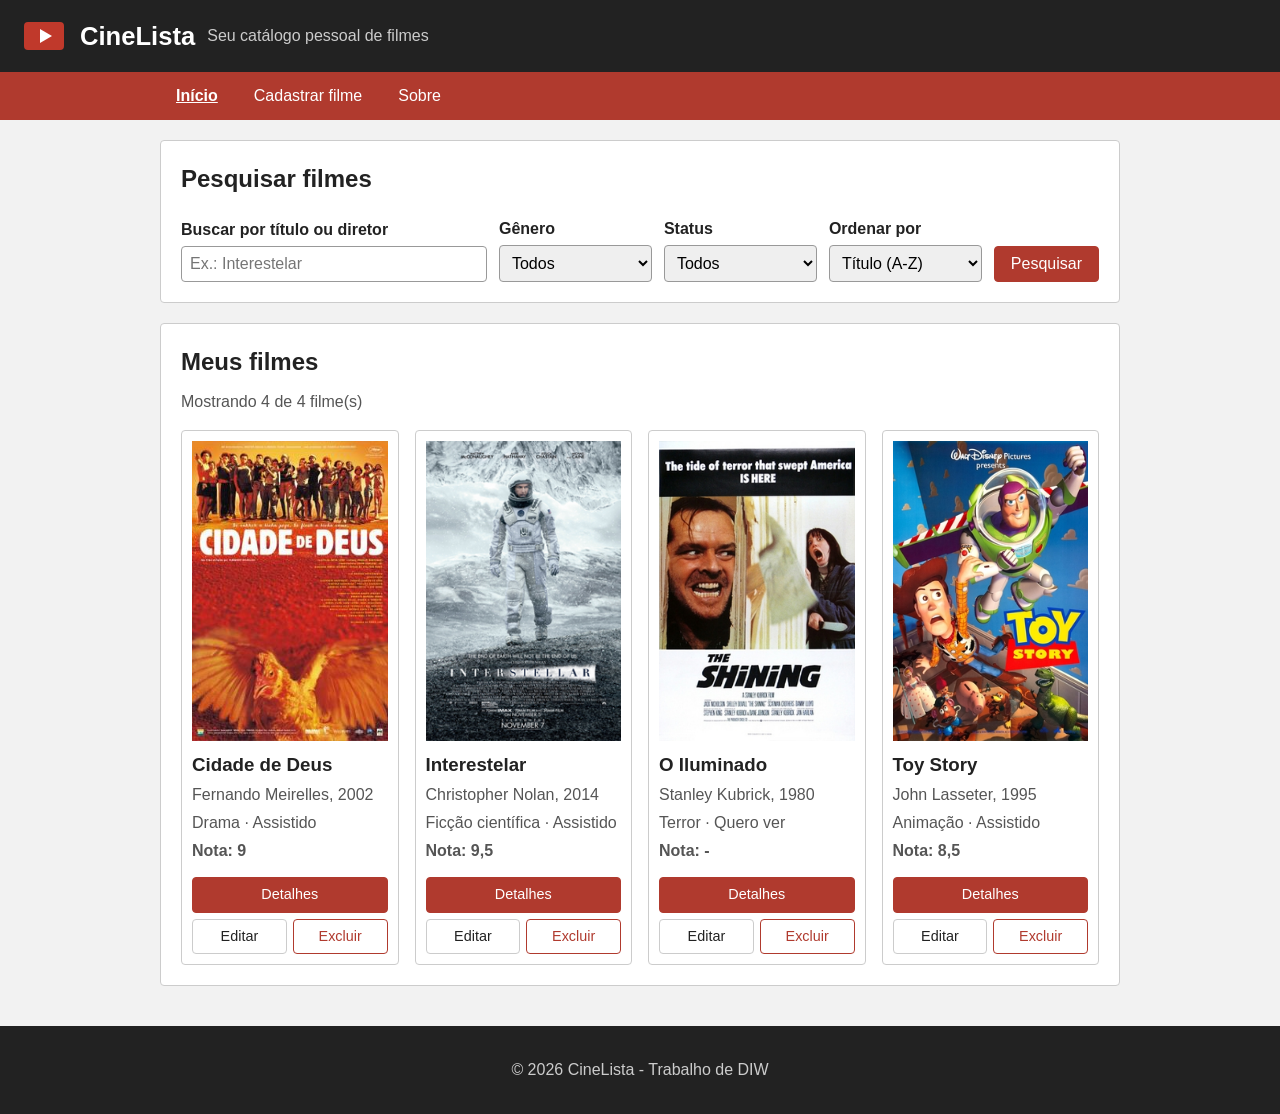
==== commit 659aa12e: "feat: adiciona ordenação por título, ano e nota" ====
--- a/index.html
+++ b/index.html
@@ -57,7 +57,7 @@
                     <label for="ordenar">Ordenar por</label>
                     <select id="ordenar" name="ordenar">
                         <option value="titulo">Título (A-Z)</option>
-                        <option value="ano">Ano de lançamento</option>
+                        <option value="ano">Mais recentes</option>
                         <option value="nota">Maior nota</option>
                     </select>
                 </div>
